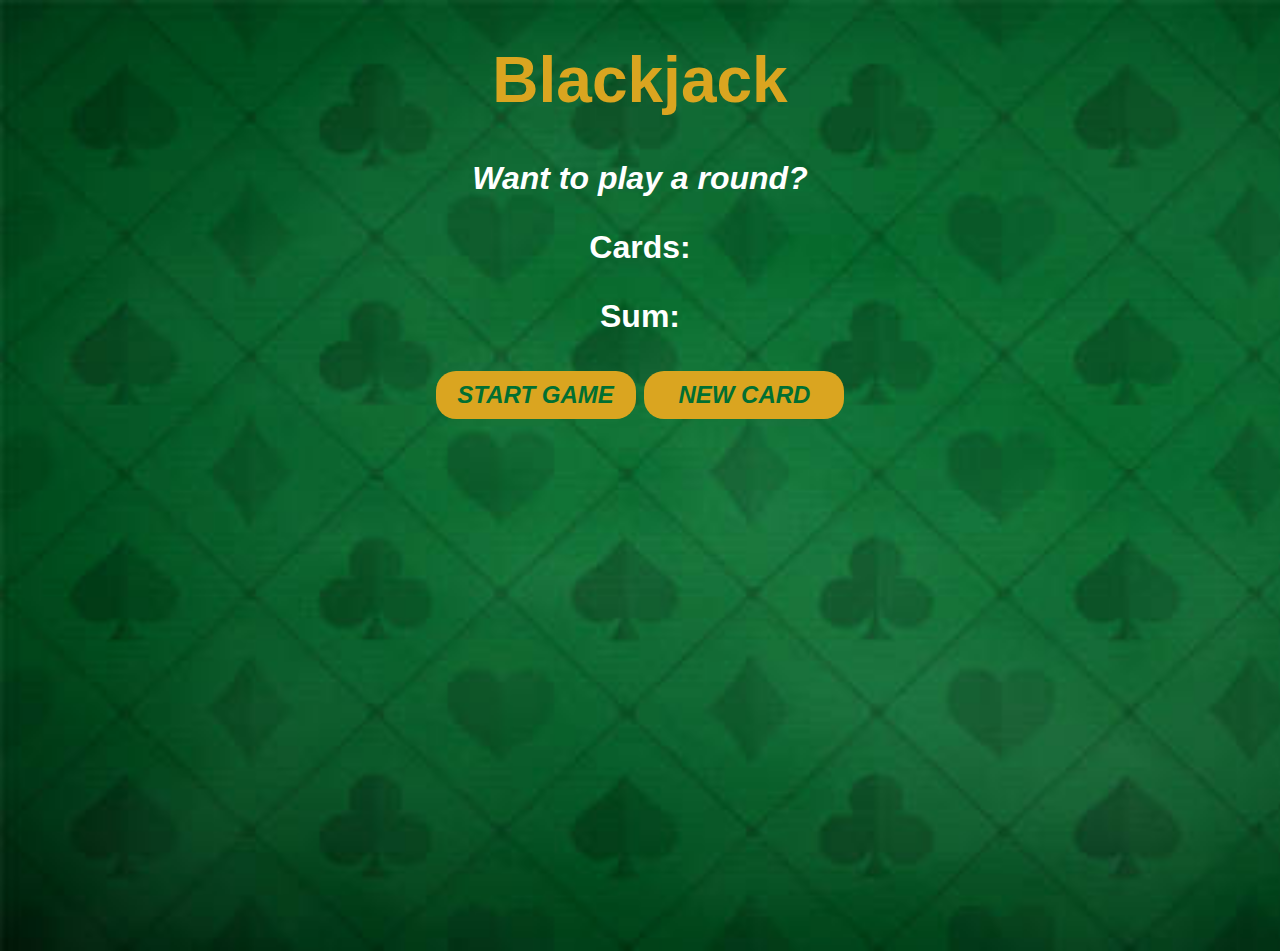
==== blackJack/index.html @ dffc8576 "Make new blackJack games" ====
<!DOCTYPE html>
<html lang="en">
  <head>
    <meta charset="UTF-8" />
    <meta name="viewport" content="width=device-width, initial-scale=1.0" />
    <title>Black Jack Games</title>
    <link rel="stylesheet" href="index.css" />
  </head>
  <body>
    <h1>Blackjack</h1>
    <p id="message-el">Want to play a round?</p>
    <p id="cards-el">Cards:</p>
    <p id="sum-el">Sum:</p>
    <button onclick="startGame()">START GAME</button>
    <button onclick="newCard()">New Card</button>
    <script src="index.js"></script>
  </body>
</html>
---- blackJack/index.css ----
body {
    background-image: url('bgTable.jpg');
    background-repeat: no-repeat;
    background-size: cover;
    color: white;
    font-family: 'Trebuchet MS', 'Lucida Sans Unicode', 'Lucida Grande', 'Lucida Sans', Arial, sans-serif;
    font-weight: bold;
    min-height: 100vh;
    text-align: center;
    font-size: 2rem;
}
h1 {
    color: goldenrod;
}

#message-el {
    font-style: italic;
}

button { 
    width: 200px;
    border-radius: 20px;
    background-color: goldenrod;
    color: #016f32;
    padding: 10px;
    font-weight: bold;
    font-style: oblique;
    cursor: pointer;
    font-size: 1.5rem;
    border: none;
    margin-top: 4px;
    text-transform:uppercase;
}
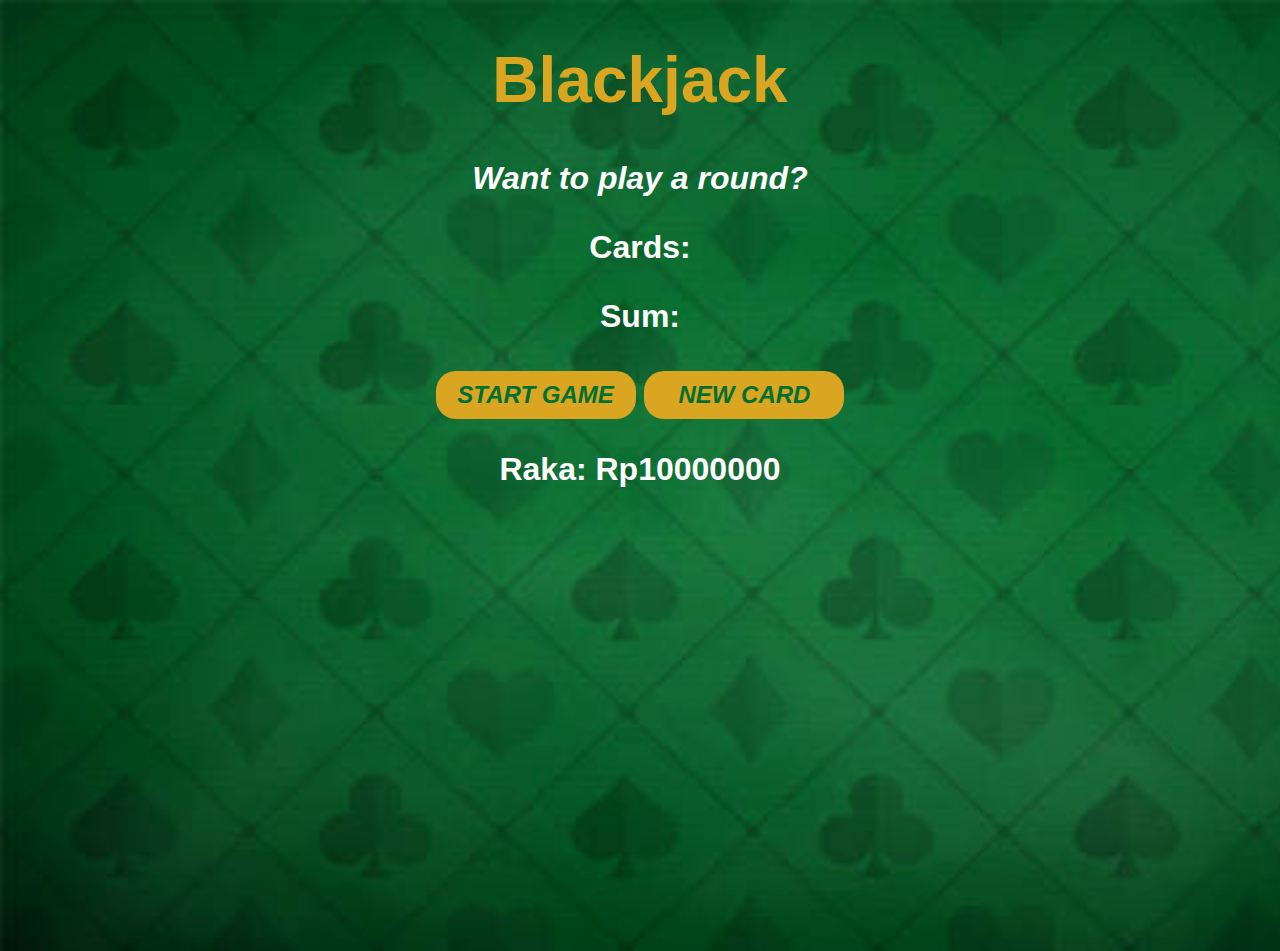
==== commit 10db4cb6: "continue learning" ====
--- a/blackJack/index.html
+++ b/blackJack/index.html
@@ -13,6 +13,7 @@
     <p id="sum-el">Sum:</p>
     <button onclick="startGame()">START GAME</button>
     <button onclick="newCard()">New Card</button>
+    <p id="player-el"></p>
     <script src="index.js"></script>
   </body>
 </html>
